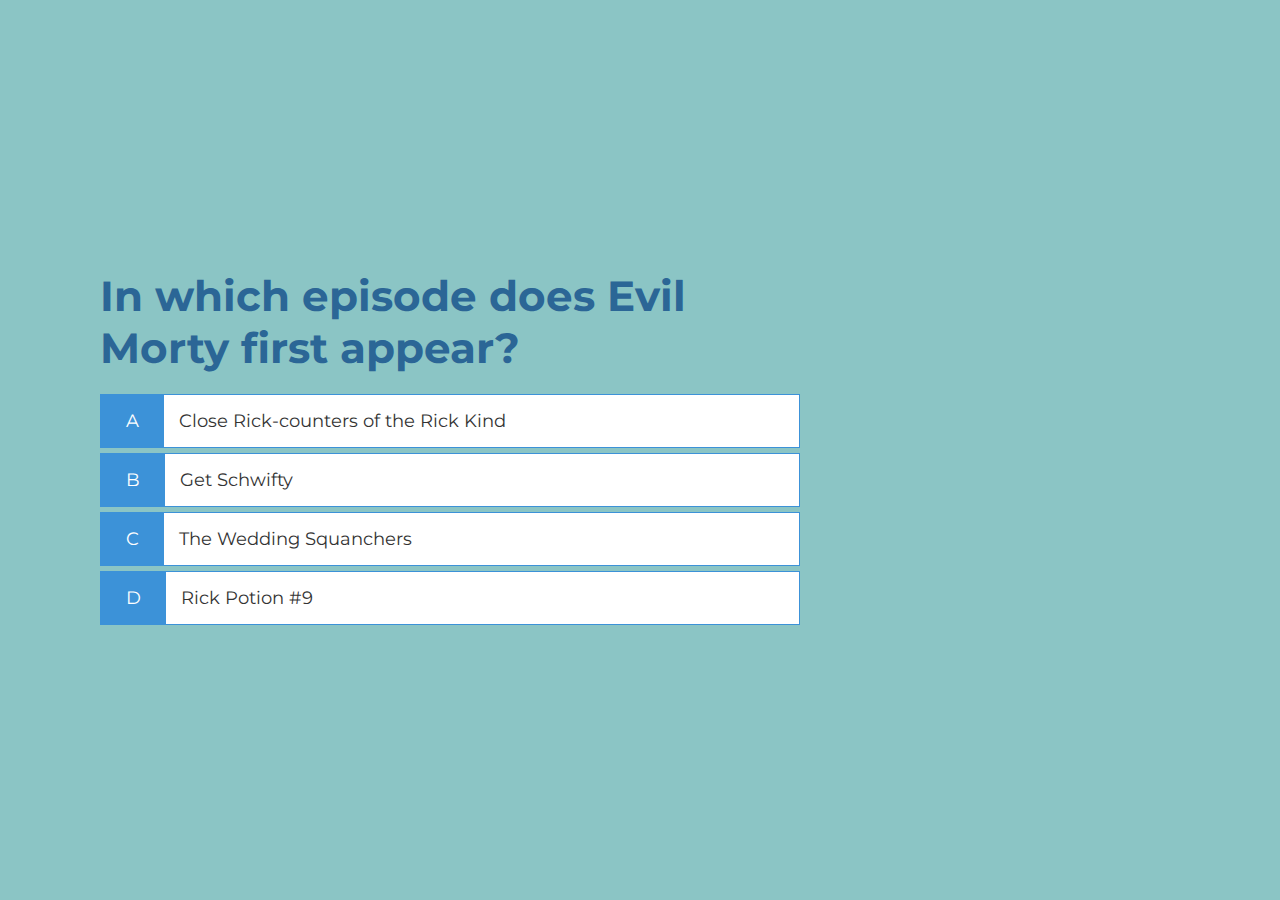
==== game.html @ 49d1dbc1 "added questions and new files" ====
<!DOCTYPE html>
<html lang="en">
<head>
    <meta charset="UTF-8">
    <meta name="viewport" content="width=device-width, initial-scale=1.0">
    <link rel="stylesheet" href="assets/css/style.css">
    <link rel="stylesheet" href="assets/css/game.css">
    <title>Quiz-play</title>
</head>
<body>
    <div class="container">
        <div id="game" class = "justify-center flex-column">
            <h2 id = "question">What is the answer to this question?</h2>
            <div class="choice-container">
                <p class=" choice-prefix">A</p>
                <p class=" choice-text"data-number="1">Choice 1</p>
            </div>
            <div class="choice-container">
                <p class=" choice-prefix">B</p>
                <p class=" choice-text" data-number="2">Choice 2</p>
            </div>
            <div class="choice-container">
                <p class=" choice-prefix">C</p>
                <p class=" choice-text"data-number="3">Choice 3</p>
            </div>
            <div class="choice-container">
                <p class=" choice-prefix">D</p>
                <p class=" choice-text"data-number="4">Choice 4</p>
            </div>
        </div>
    </div>
    <script src ="assets/js/script.js"></script>
</body>
</html>
---- assets/css/style.css ----
@import url('https://fonts.googleapis.com/css2?family=Architects+Daughter&family=Lato:ital,wght@0,100;0,300;0,400;0,700;0,900;1,100;1,300;1,400;1,700;1,900&family=Montserrat:ital,wght@0,100..900;1,100..900&family=Oswald:wght@200..700&family=Roboto:ital,wght@0,100;0,300;0,400;0,500;0,700;0,900;1,100;1,300;1,400;1,500;1,700;1,900&display=swap');

:root {
   
    font-size: 62.5%;
}

* {
    box-sizing: border-box;
    font-family:"Montserrat", sans-serif;
    margin: 0;
    padding: 0;
    color: #333;
}
body{
    background-color: rgb(139, 197, 197);
}
h1,
h2,
h3,
h4 {
    margin-bottom: 1rem;
}

h1{
    font-size: 5rem;
    font-weight: 700;
    color: #2b6696;
    margin-top: 7rem;

}
h1 > span{
    font-size: 2.5rem;
    font-weight: 600;
}
h2{
    font-size: 4.2rem;
    color: #2b6696;
    font-weight: 700;
    margin-bottom: 2rem;
}
h3{
    font-size: 2.8rem;
    font-weight: 500;
}
/*utilities*/

.container {
    width:100vw;
    height: 100vh;
    display:flex;
    justify-content:center;
    align-items: center;
    max-width: 80rem;
    margin: 0, auto;

}
.container > * {
    width: 100%;

}
.flex-column{
    display: flex;
    flex-direction: column;
}
.flex-center{
    justify-content: center;
    align-items: center;
}
.justify-center{
    justify-content: center;
}
.text-center {
    text-align: center;
}
.hidden {
    display:none ;
}

.btn {
    font-size: 1.8rem;
    padding: 1rem;
    width:20rem;
    text-align: center;
    border:0.3rem solid #3c92d8;
    margin-bottom: 1rem;
    text-decoration: none;
    color: #1c496e;
    background-color: white;

}

.btn:hover{
   cursor: pointer;
   box-shadow: 0 0.4rem 0 rgba(36, 122, 94, 0.5);
   transform: translate(-0.1rem) ;
   transition: transform 150ms;
}

.btn[disabled]:hover {
 cursor: not-allowed;
 box-shadow: none;
 transform: none;
}
.character{
    width:60rem;
    height:60rem;
}

#rick, 
#morty{
    width:10rem;
    height: 6rem;
    font-size: 1.3rem;
    font-weight: 700;
    padding: 1rem;
    border:0.5rem solid #3c92d8;
    color: #1c496e;
    background-color: white;
    border-radius: 20%;
    
}



img {
    animation: gloweffect 2s infinite;
}

@keyframes gloweffect{
    0%, 100% {filter: drop-shadow(0 0 0.35rem rgb(0, 174, 255));}
    25% {filter: drop-shadow(0 0 0.65rem rgb(0, 255, 4));}
    50% {filter: drop-shadow(0 0 0.85rem rgb(255, 0, 0));}
}
---- assets/css/game.css ----
.container{
    padding-left: 10rem;
}

.choice-container{
    display: flex;
    margin-bottom: 0.5rem;
    width: 100%;
    font-size: 1.8rem;
    border: 0.1rem solid #3c92d8;
    background-color: white;
   
}
.choice-container:hover{
    cursor: pointer;
   box-shadow: 0 0.4rem 0 rgba(36, 122, 94, 0.5);
   transform: translate(-0.1rem) ;
   transition: transform 150ms;
}


.choice-prefix{
    padding: 1.5rem 2.5rem;
    background-color: #3c92d8;
    color: white;
}

.choice-text {
    padding: 1.5rem;
    width:100%;
}

.correct {
    background-color: greenyellow;
}
.incorrect{
    background-color: red;
}
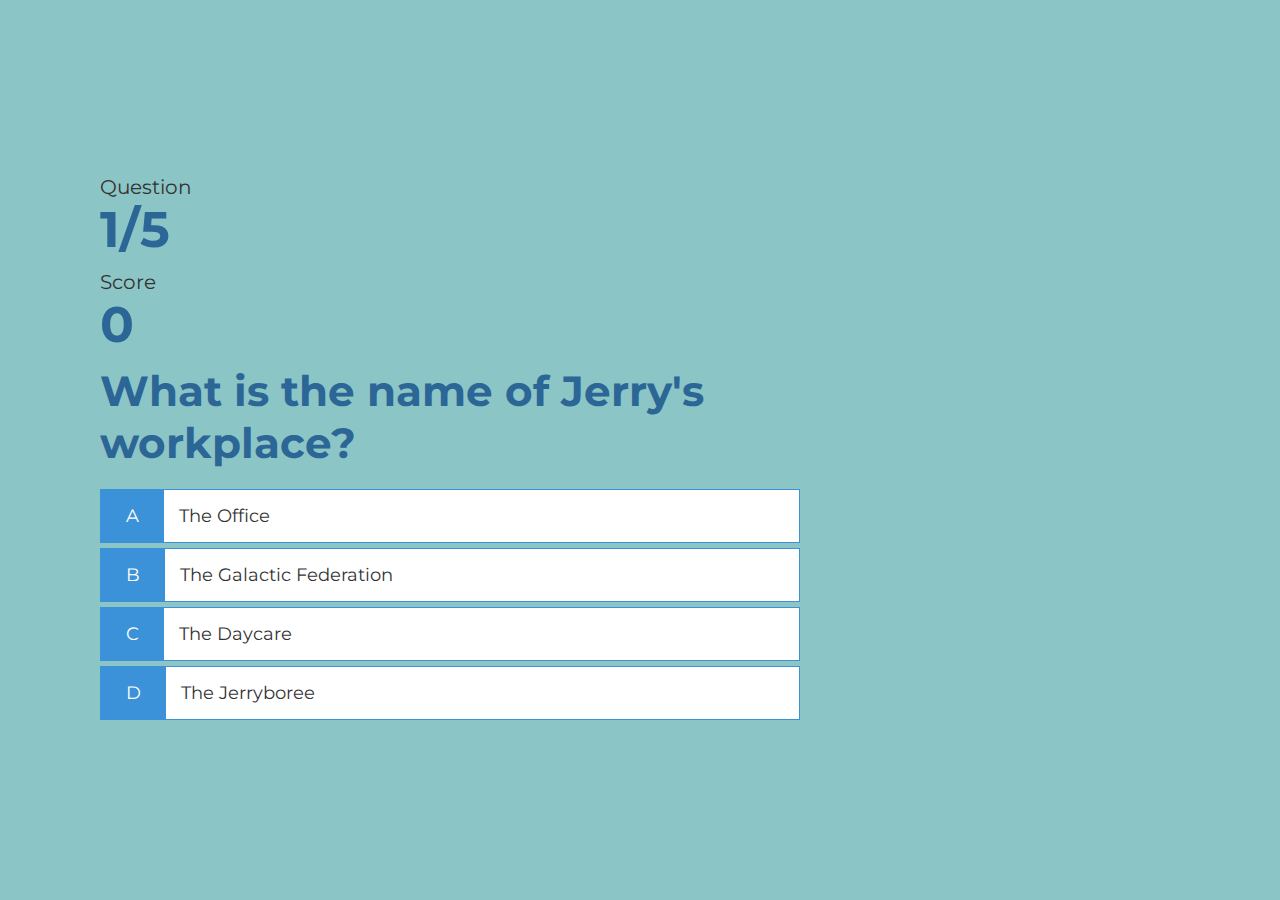
==== commit 63651513: "added high scores" ====
--- a/game.html
+++ b/game.html
@@ -3,13 +3,33 @@
 <head>
     <meta charset="UTF-8">
     <meta name="viewport" content="width=device-width, initial-scale=1.0">
-    <link rel="stylesheet" href="assets/css/style.css">
+    <link rel="stylesheet" href="assets/css/style.css"> 
     <link rel="stylesheet" href="assets/css/game.css">
     <title>Quiz-play</title>
 </head>
 <body>
     <div class="container">
         <div id="game" class = "justify-center flex-column">
+            <div id="hud">
+                <div id="hud-item">
+                    <p class="hud-prefix ">
+                    Question
+                    </p>
+                    <h1 class="hud-main-text" id="questionCounter">
+                        
+                    </h1>
+                </div>
+            </div>
+            <div id="hud">
+                <div id="hud-item">
+                    <p class="hud-prefix ">
+                     Score
+                    </p>
+                    <h1 class="hud-main-text" id="score">
+                        0
+                    </h1>
+                </div>
+            </div>
             <h2 id = "question">What is the answer to this question?</h2>
             <div class="choice-container">
                 <p class=" choice-prefix">A</p>
--- a/assets/css/style.css
+++ b/assets/css/style.css
@@ -131,4 +131,28 @@
     0%, 100% {filter: drop-shadow(0 0 0.35rem rgb(0, 174, 255));}
     25% {filter: drop-shadow(0 0 0.65rem rgb(0, 255, 4));}
     50% {filter: drop-shadow(0 0 0.85rem rgb(255, 0, 0));}
+}
+
+
+/*form*/
+
+form {
+width :100%;
+display:flex;
+flex-direction: column;
+align-items: center;
+
+}
+
+input {
+    margin-bottom: 1rem;
+    width: 20rem;
+    padding: 1.5rem;
+    font-size: 1.8rem;
+    border:none;
+    box-shadow: 0 0.1rem 1.4 rem 0 rgba(36, 122, 94, 0.5);
+}
+
+input::placeholder{
+    color: #aaa;
 }--- a/assets/css/game.css
+++ b/assets/css/game.css
@@ -13,6 +13,7 @@
    
 }
 .choice-container:hover{
+    
     cursor: pointer;
    box-shadow: 0 0.4rem 0 rgba(36, 122, 94, 0.5);
    transform: translate(-0.1rem) ;
@@ -36,4 +37,19 @@
 }
 .incorrect{
     background-color: red;
+}
+
+/*hud*/
+#hud{
+    display: flex;
+    justify-content: space-between;
+}
+
+.hud-prefix{
+    text-align: center;
+    font-size: 2rem;
+}
+
+.hud-main-text{
+    margin-top: 0;
 }